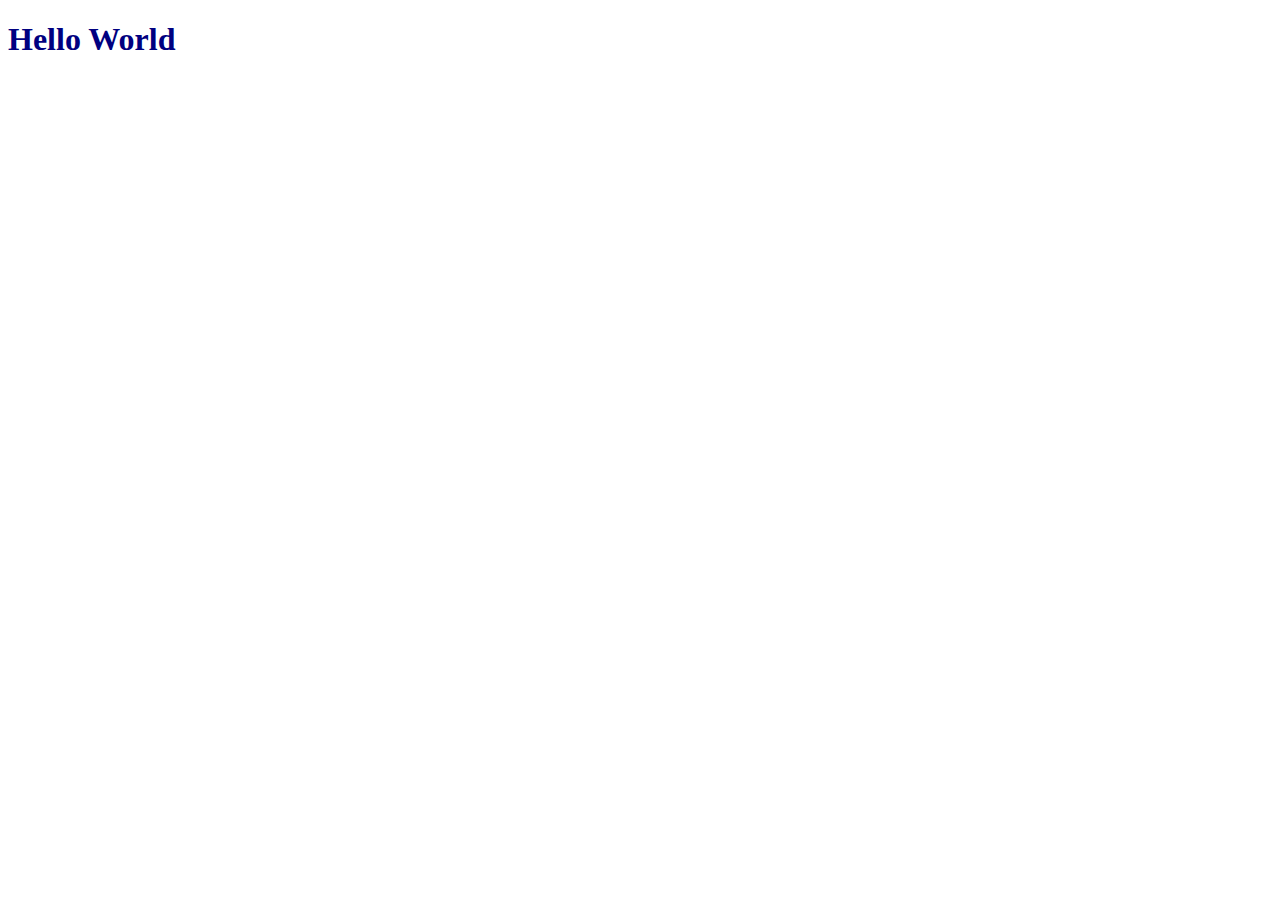
==== index.html @ 693ecbfa "initial commit" ====
<!DOCTYPE html>
<html lang="en">
<head>
    <meta charset="UTF-8">
    <meta http-equiv="X-UA-Compatible" content="IE=edge">
    <meta name="viewport" content="width=device-width, initial-scale=1.0">
    <link href="style.css" rel="stylesheet">
    <title>Personal Portfolio</title>
</head>
<body>
    <h1>Hello World</h1>
</body>
</html>
---- style.css ----
h1{
    color: navy;
}
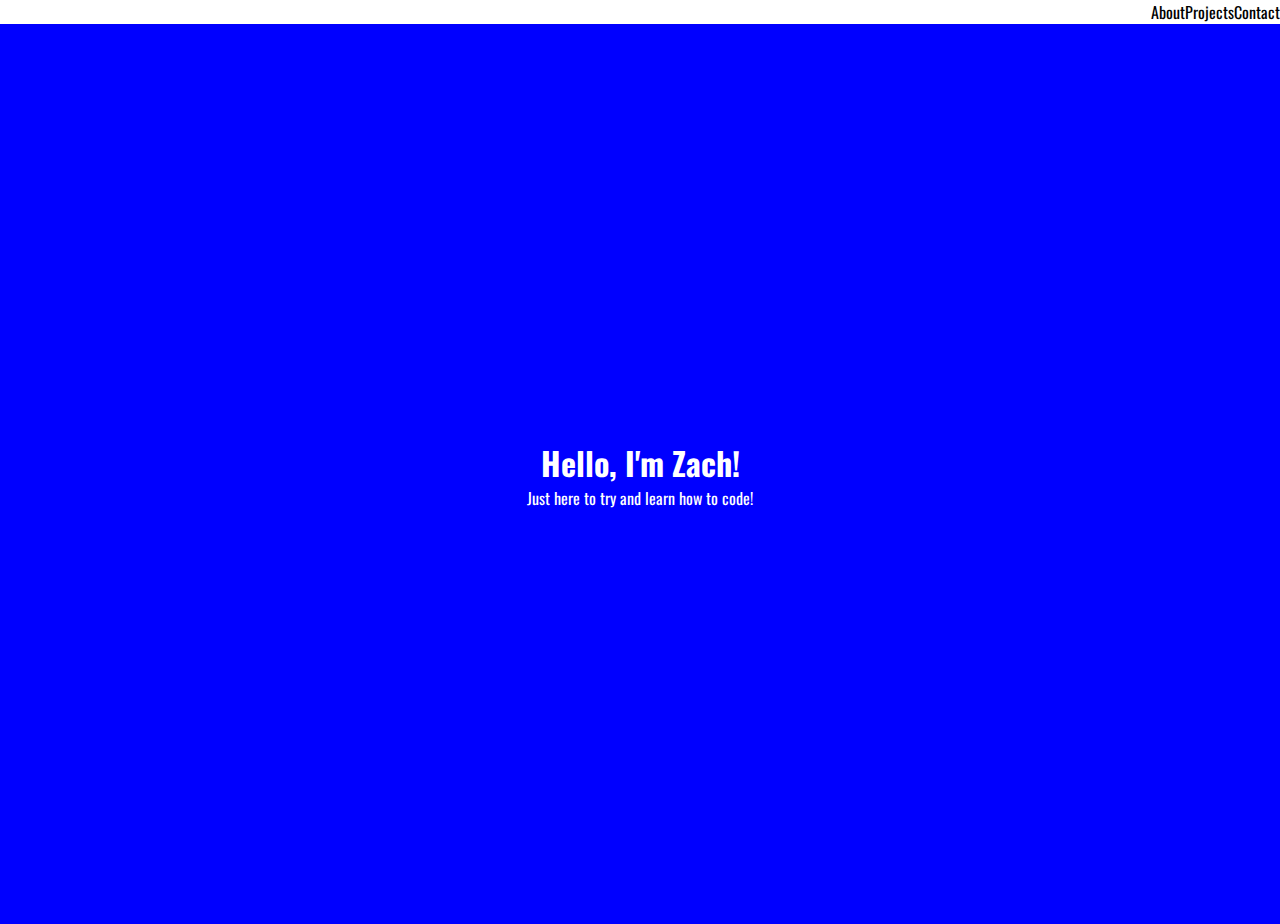
==== commit 96e4bb95: "Basic page setup" ====
--- a/index.html
+++ b/index.html
@@ -5,9 +5,32 @@
     <meta http-equiv="X-UA-Compatible" content="IE=edge">
     <meta name="viewport" content="width=device-width, initial-scale=1.0">
     <link href="style.css" rel="stylesheet">
+    <link rel="preconnect" href="https://fonts.gstatic.com">
+<link href="https://fonts.googleapis.com/css2?family=Oswald:wght@200;400;700&display=swap" rel="stylesheet"
+/>
     <title>Personal Portfolio</title>
 </head>
 <body>
-    <h1>Hello World</h1>
+    <nav id="navbar">
+        <ul class="navlist">
+            <li>About</li>
+            <li>Projects</li>
+            <li>Contact</li>
+        </ul>
+    </nav>
+    <section id="welcome-section">
+        <h1>Hello, I'm Zach!</h1>
+        <p>Just here to try and learn how to code!</p>
+    </section>
+    <section id="projects">
+
+    </section>
+    <section id="contact">
+
+    </section>
+    <footer>
+
+    </footer>
+    <script src="https://cdn.freecodecamp.org/testable-projects-fcc/v1/bundle.js"></script>
 </body>
 </html>--- a/style.css
+++ b/style.css
@@ -1,3 +1,30 @@
-h1{
-    color: navy;
-}+*{
+    margin: 0;
+    padding: 0;
+}
+
+html {
+    box-sizing: border-box;
+}
+body {
+    font-family: 'oswald', sans-serif;
+}
+
+#navbar {
+    display: flex;
+    justify-content: flex-end;
+}
+
+.navlist {
+    display: flex;
+    list-style-type: none;
+}
+#welcome-section {
+    display: flex;
+    flex-direction: column;
+    justify-content: center;
+    align-items: center;
+    height: 100vh;
+    background-color: blue;
+    color:#fff;
+}
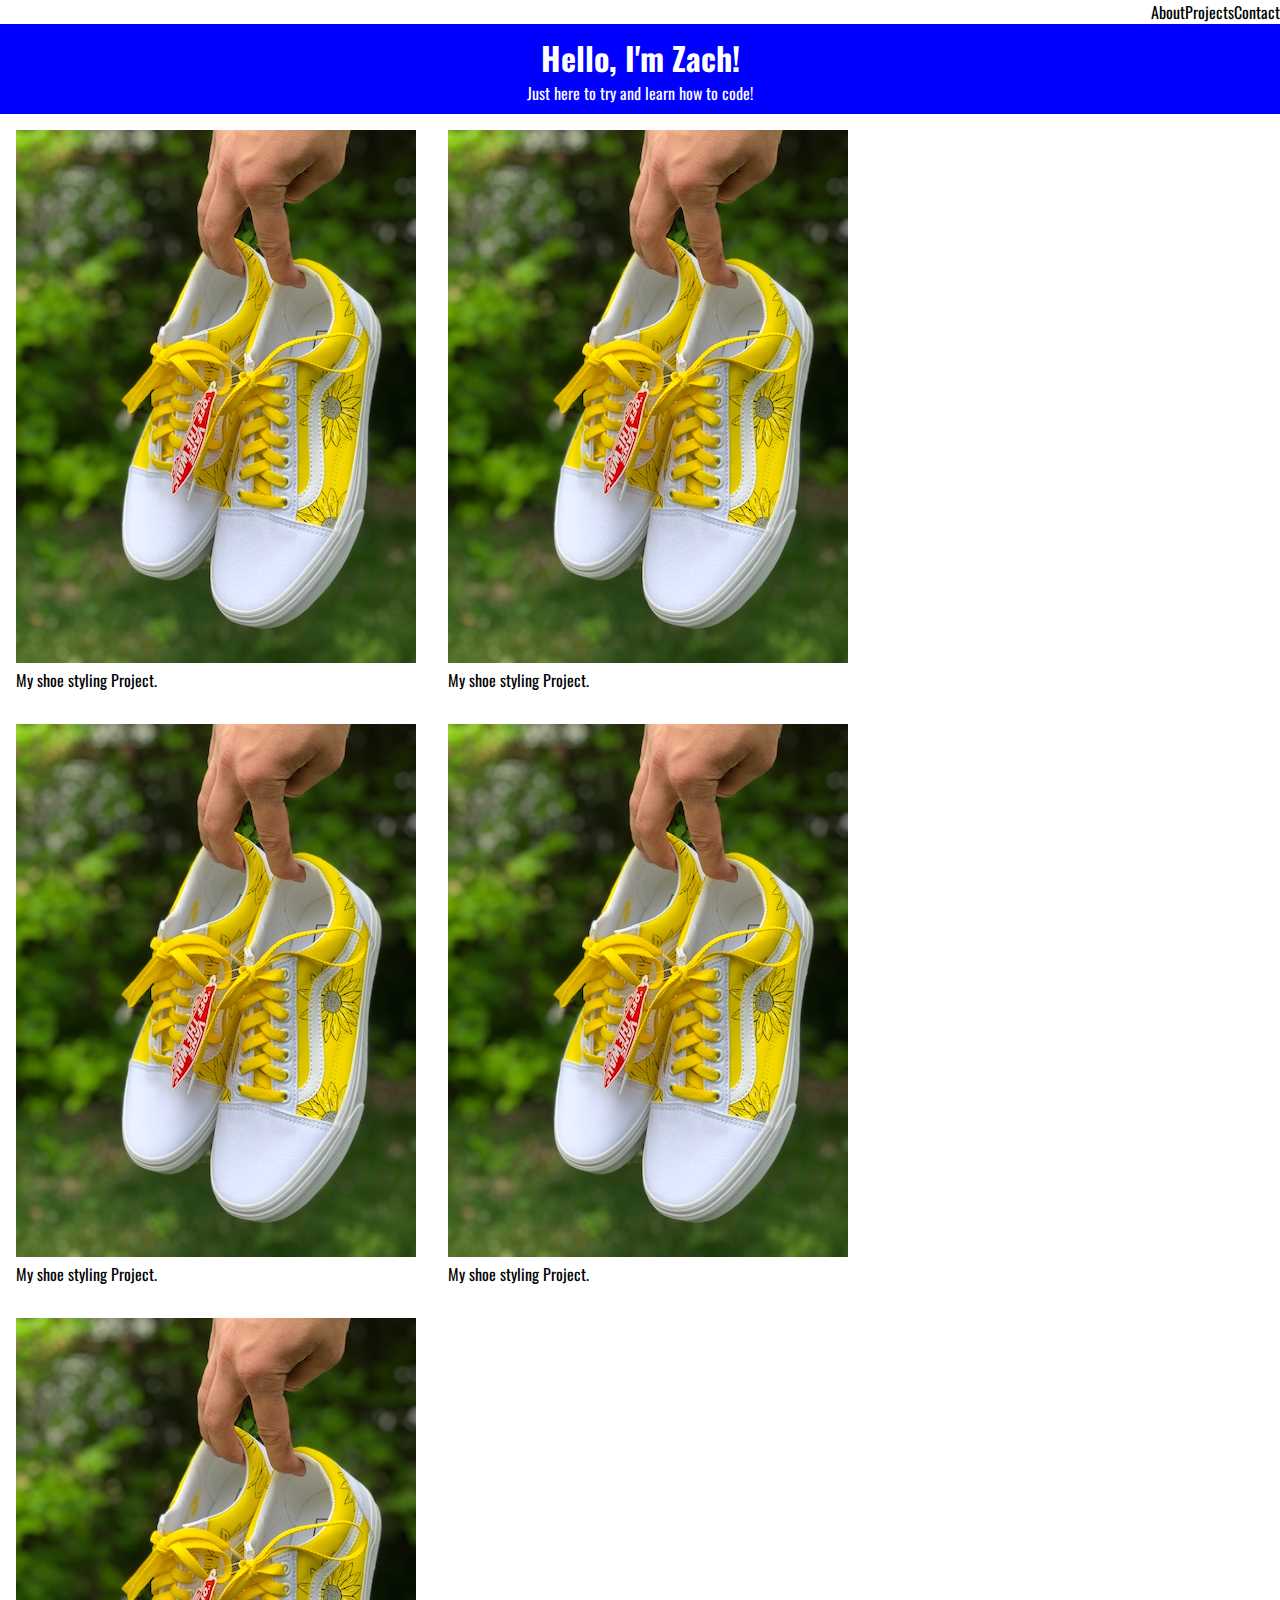
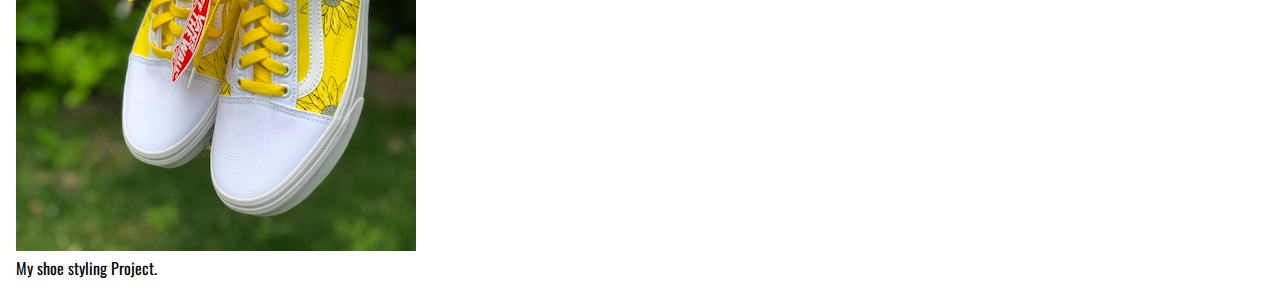
==== commit 9f64c64f: "Added projects-grid and image" ====
--- a/index.html
+++ b/index.html
@@ -23,7 +23,25 @@
         <p>Just here to try and learn how to code!</p>
     </section>
     <section id="projects">
-
+        <div class="projects-grid">
+         <figure>
+             <img src="images/IMG-5024.jpg">
+             <figcaption>My shoe styling Project.</figcaption>
+         </figure>
+         <figure>
+            <img src="images/IMG-5024.jpg">
+            <figcaption>My shoe styling Project.</figcaption>
+        </figure><figure>
+            <img src="images/IMG-5024.jpg">
+            <figcaption>My shoe styling Project.</figcaption>
+        </figure><figure>
+            <img src="images/IMG-5024.jpg">
+            <figcaption>My shoe styling Project.</figcaption>
+        </figure><figure>
+            <img src="images/IMG-5024.jpg">
+            <figcaption>My shoe styling Project.</figcaption>
+        </figure>
+    </div>
     </section>
     <section id="contact">
 
--- a/style.css
+++ b/style.css
@@ -19,12 +19,21 @@
     display: flex;
     list-style-type: none;
 }
+
 #welcome-section {
     display: flex;
     flex-direction: column;
     justify-content: center;
     align-items: center;
-    height: 100vh;
+    height: 10vh;
     background-color: blue;
     color:#fff;
 }
+
+.projects-grid{
+    display: flex;
+    flex-wrap: wrap;
+}
+figure {
+    margin: 1rem;
+}
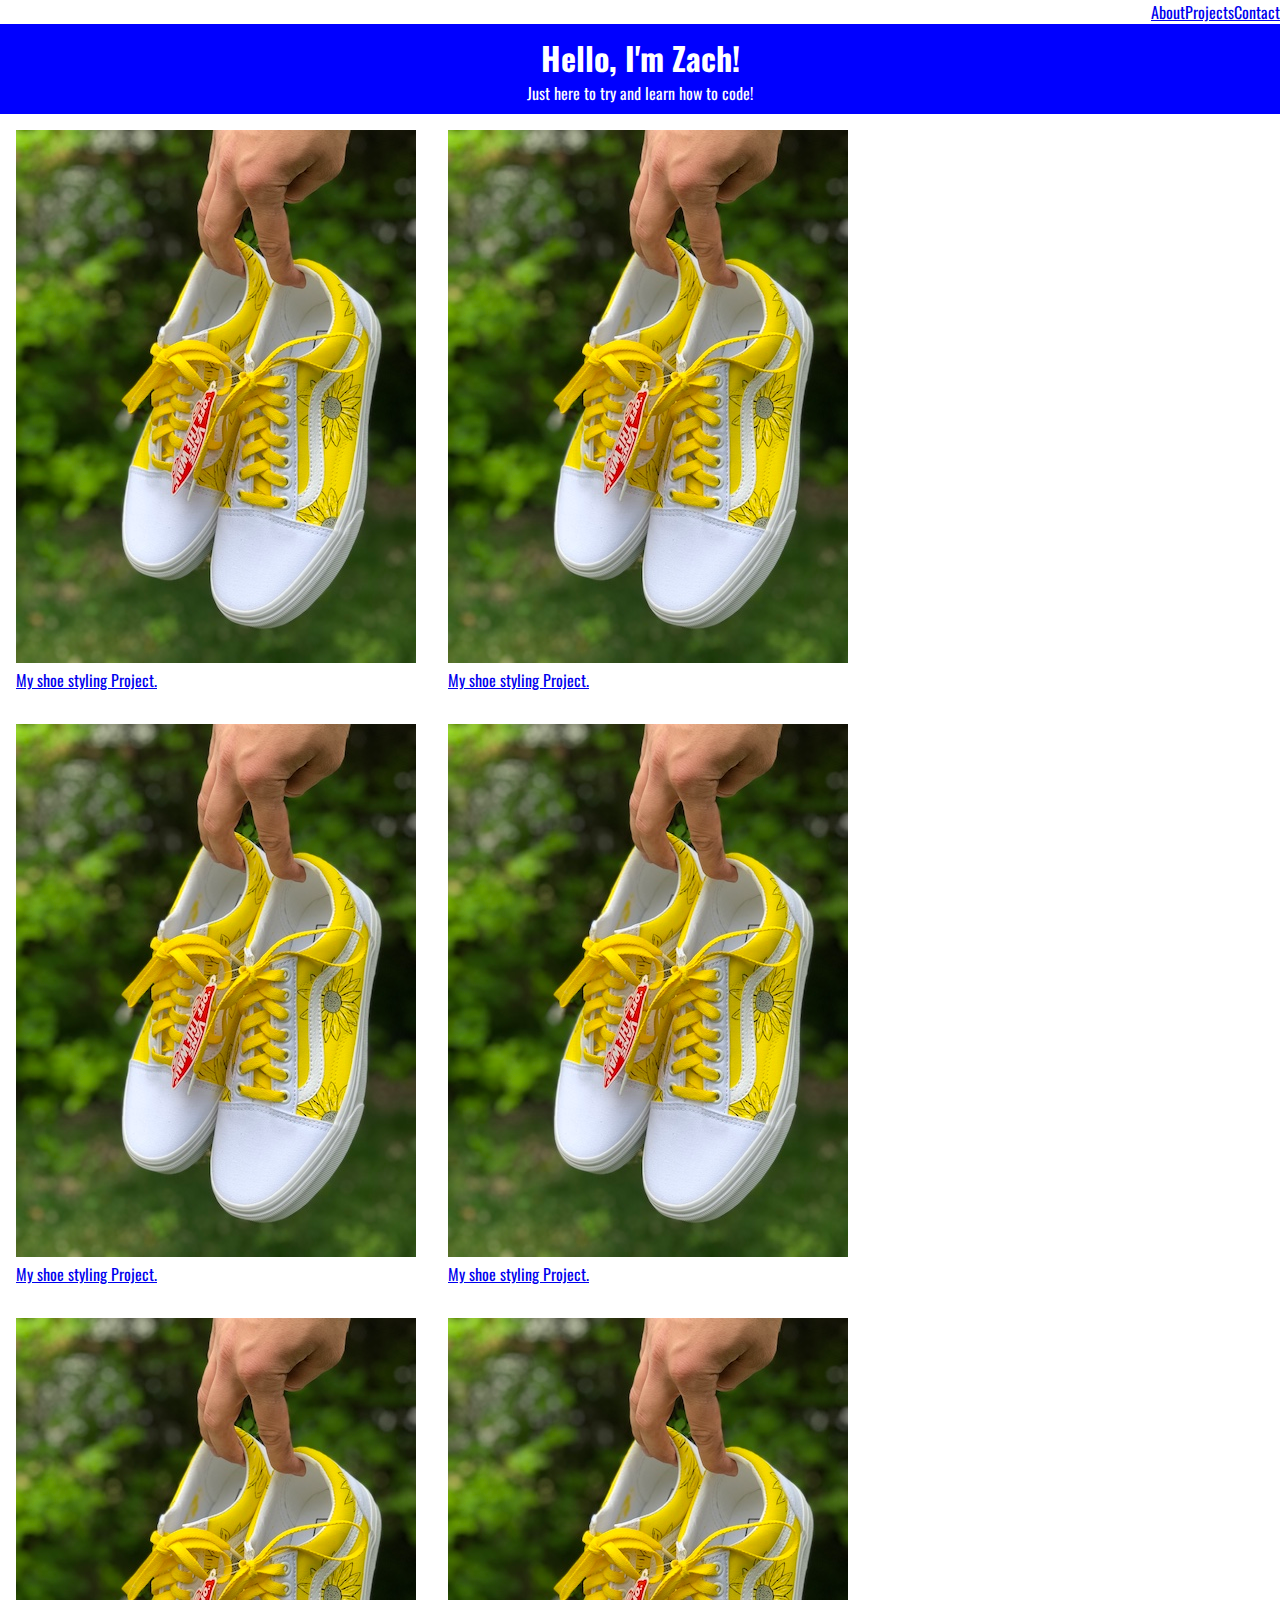
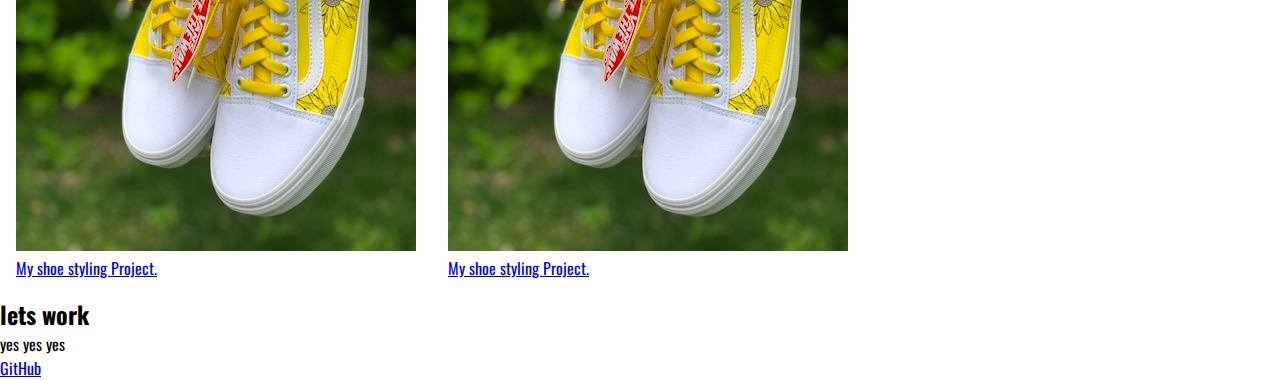
==== commit 7c1102a2: "added font awesome" ====
--- a/index.html
+++ b/index.html
@@ -4,18 +4,29 @@
     <meta charset="UTF-8">
     <meta http-equiv="X-UA-Compatible" content="IE=edge">
     <meta name="viewport" content="width=device-width, initial-scale=1.0">
+    <link
+    rel="stylesheet"
+    href="https://use.fontawesome.com/releases/v5.8.2/css/all.css"
+    integrity="sha384-oS3vJWv+0UjzBfQzYUhtDYW+Pj2yciDJxpsK1OYPAYjqT085Qq/1cq5FLXAZQ7Ay"
+    crossorigin="anonymous"
+  />
+    <link href="https://fonts.googleapis.com/css2?family=Oswald:wght@200;400;700&display=swap" rel="stylesheet">
     <link href="style.css" rel="stylesheet">
     <link rel="preconnect" href="https://fonts.gstatic.com">
-<link href="https://fonts.googleapis.com/css2?family=Oswald:wght@200;400;700&display=swap" rel="stylesheet"
-/>
     <title>Personal Portfolio</title>
 </head>
 <body>
     <nav id="navbar">
         <ul class="navlist">
-            <li>About</li>
-            <li>Projects</li>
-            <li>Contact</li>
+            <a href="#welcome-section">
+                <li>About</li>
+            </a>
+            <a href="#projects">
+                <li>Projects</li>
+            </a>
+            <a href="#contact">
+                <li>Contact</li>
+            </a>
         </ul>
     </nav>
     <section id="welcome-section">
@@ -24,27 +35,55 @@
     </section>
     <section id="projects">
         <div class="projects-grid">
+            <a href="#" target="_blank" class="project-tile">
          <figure>
-             <img src="images/IMG-5024.jpg">
+             <img src="images/IMG-5024.jpg"/>
              <figcaption>My shoe styling Project.</figcaption>
          </figure>
+        </a>
+        <a href="#" target="_blank" class="project-tile">
          <figure>
-            <img src="images/IMG-5024.jpg">
-            <figcaption>My shoe styling Project.</figcaption>
-        </figure><figure>
-            <img src="images/IMG-5024.jpg">
-            <figcaption>My shoe styling Project.</figcaption>
-        </figure><figure>
-            <img src="images/IMG-5024.jpg">
-            <figcaption>My shoe styling Project.</figcaption>
-        </figure><figure>
-            <img src="images/IMG-5024.jpg">
+            <img src="images/IMG-5024.jpg"/>
             <figcaption>My shoe styling Project.</figcaption>
         </figure>
+        </a>
+        <a href="#" target="_blank" class="project-tile">
+        <figure>
+            <img src="images/IMG-5024.jpg"/>
+            <figcaption>My shoe styling Project.</figcaption>
+        </figure>
+        </a>
+        <a href="#" target="_blank" class="project-tile">
+        <figure>
+            <img src="images/IMG-5024.jpg"/>
+            <figcaption>My shoe styling Project.</figcaption>
+        </figure>
+        </a>
+        <a href="#" target="_blank" class="project-tile">
+        <figure>
+            <img src="images/IMG-5024.jpg"/>
+            <figcaption>My shoe styling Project.</figcaption>
+        </figure>
+        </a>
+        <a href="#" target="_blank" class="project-tile">
+        <figure>
+            <img src="images/IMG-5024.jpg"/>
+            <figcaption>My shoe styling Project.</figcaption>
+        </figure>
+        </a>
+        
     </div>
     </section>
     <section id="contact">
-
+        <div>
+            <h2>lets work</h2>
+            <p>yes yes yes</p>
+        </div>
+        <div class="contact-details">
+            <a id="profile-link" href="https://github.com/zmanmort" target="_blank">
+            <i class="fab fa-github"></i>GitHub
+            </a>
+        </div>
     </section>
     <footer>
 
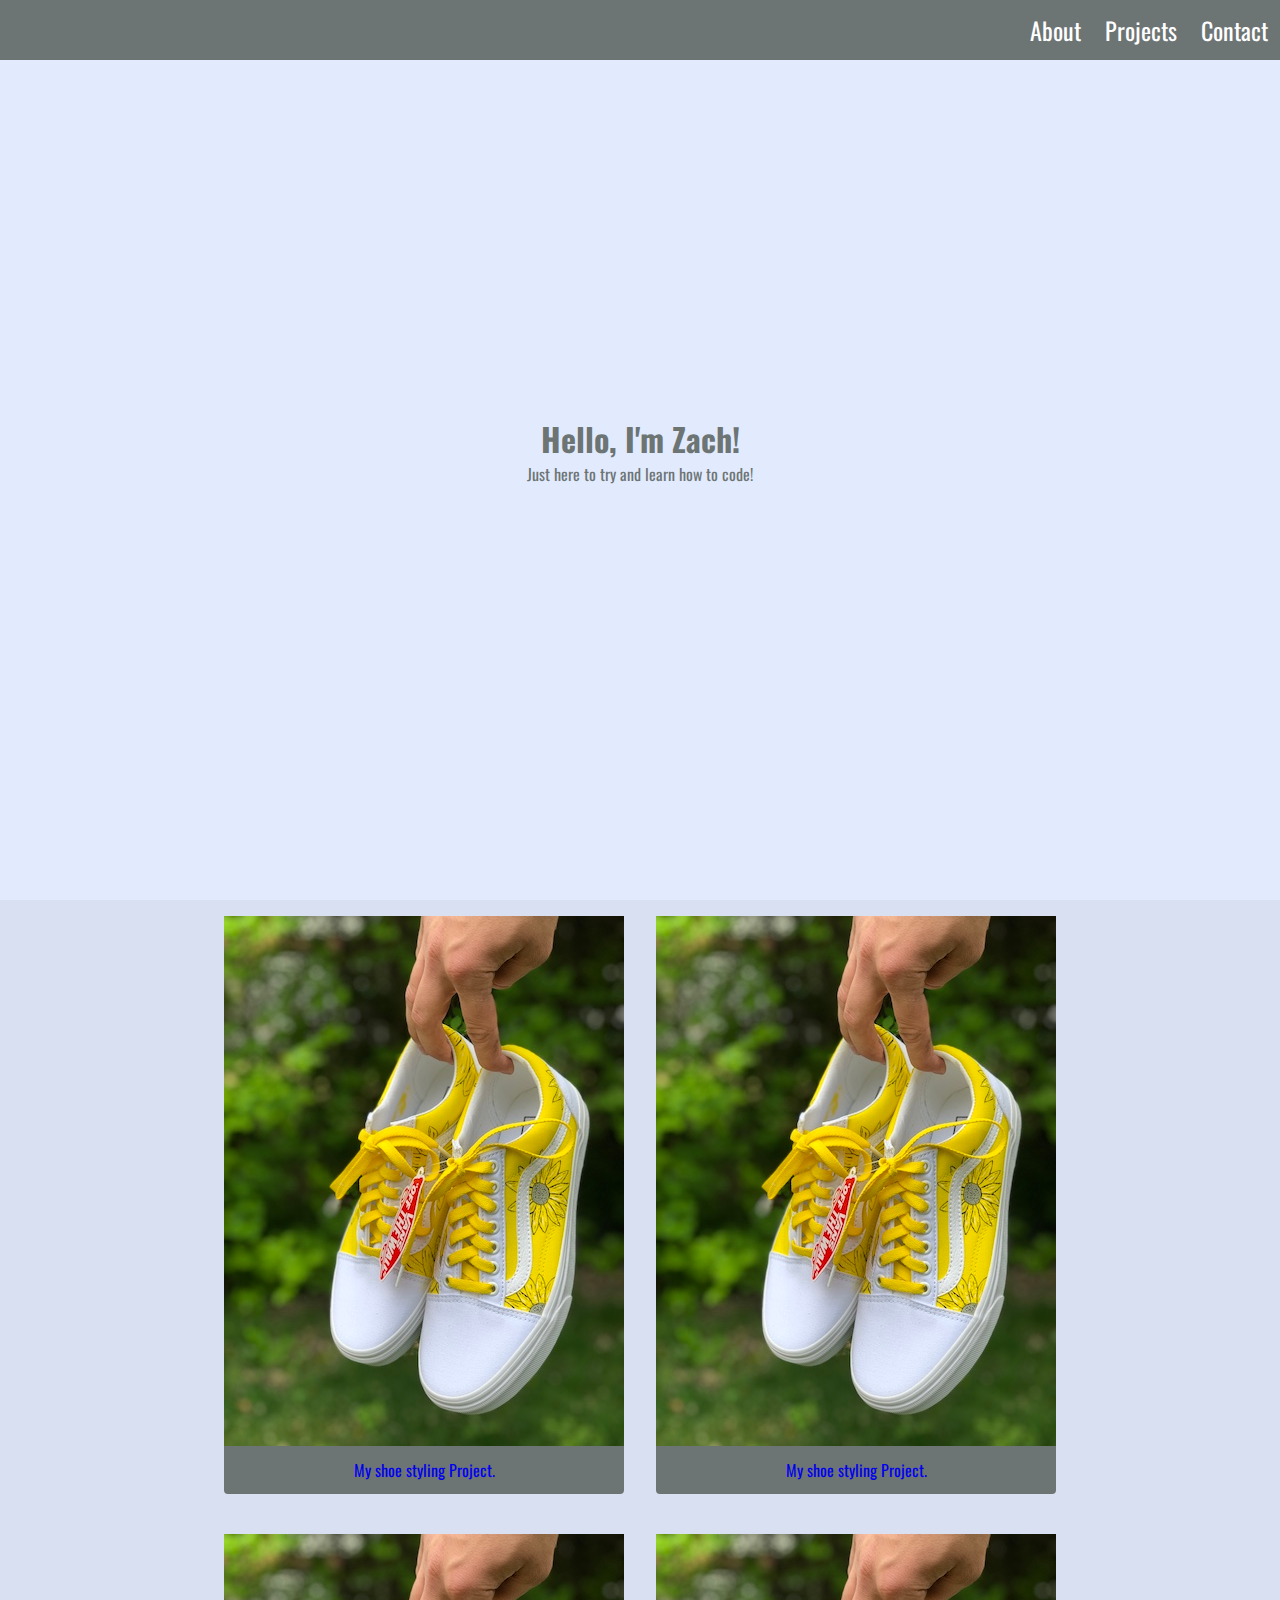
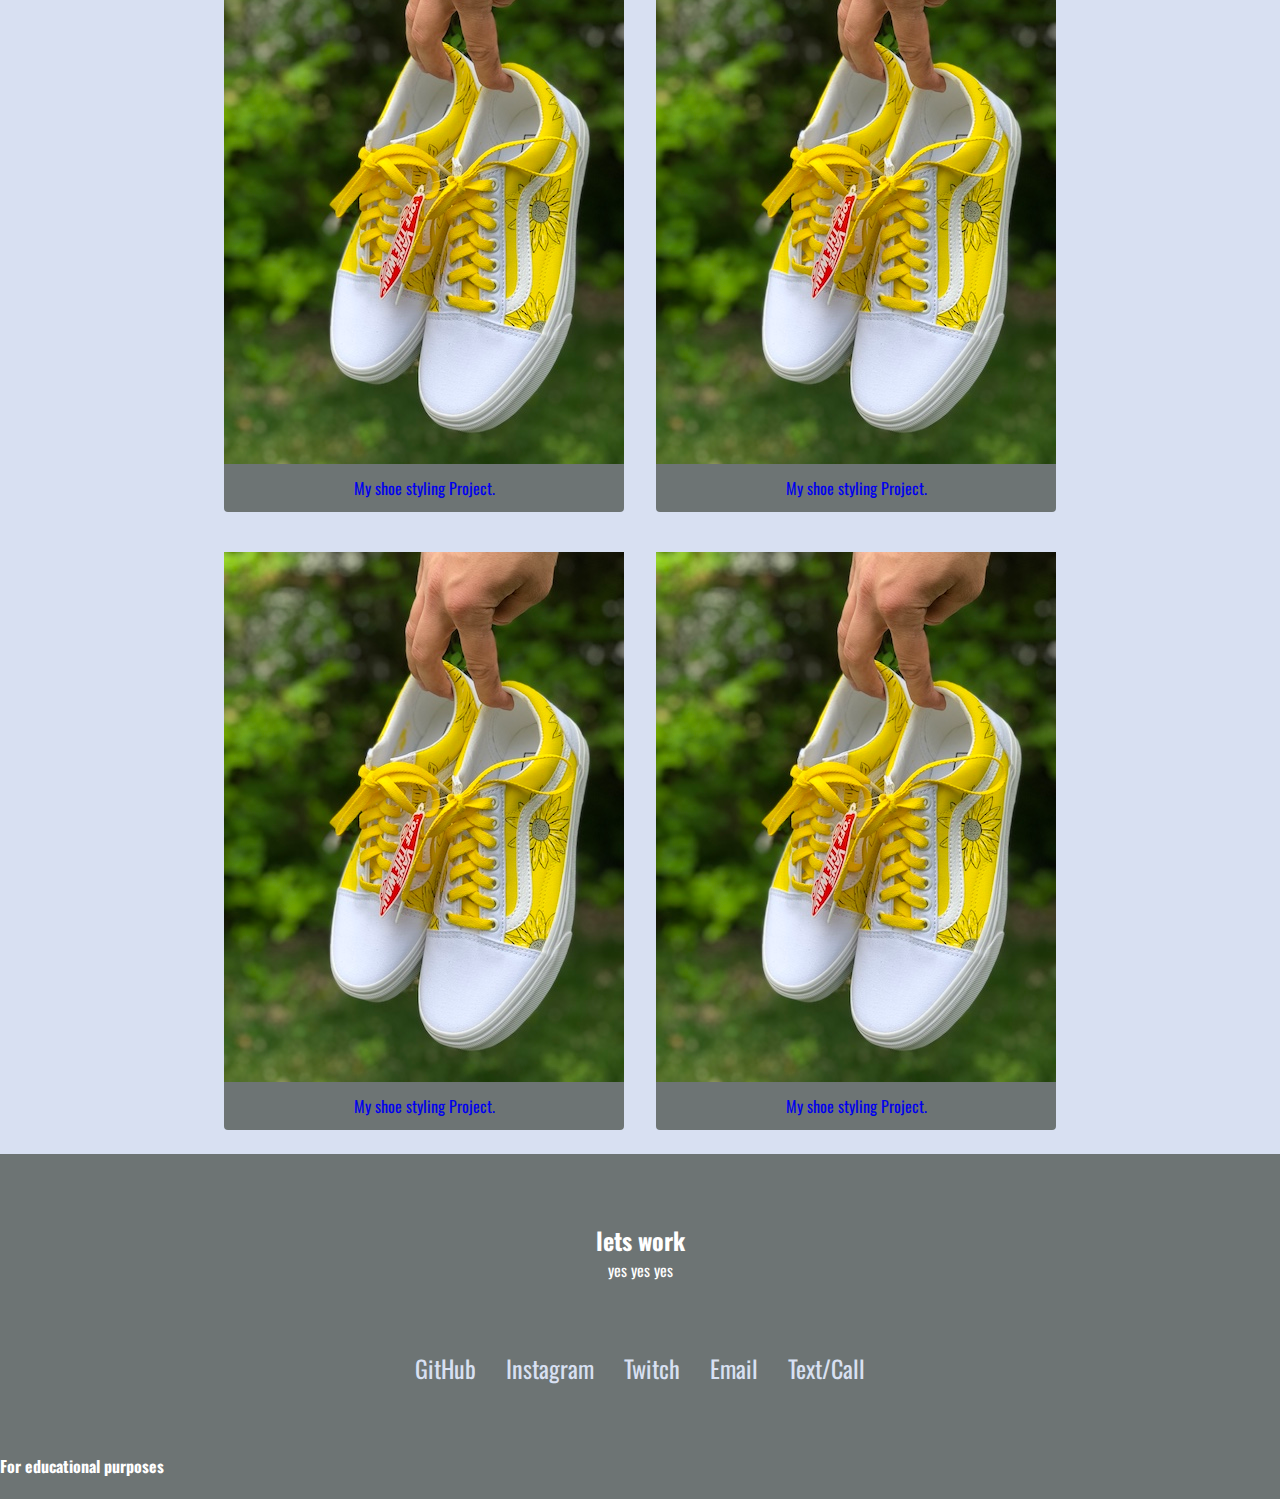
==== commit 10bfdf90: "latest changes" ====
--- a/index.html
+++ b/index.html
@@ -75,18 +75,30 @@
     </div>
     </section>
     <section id="contact">
-        <div>
+        <div class="work-together">
             <h2>lets work</h2>
             <p>yes yes yes</p>
         </div>
         <div class="contact-details">
             <a id="profile-link" href="https://github.com/zmanmort" target="_blank">
             <i class="fab fa-github"></i>GitHub
-            </a>
+               </a>
+            <a href="#" target="_blank">
+            <i class="fab fa-instagram"></i>Instagram
+               </a>
+            <a  href="#" target="_blank">
+            <i class="fab fa-twitch"></i>Twitch
+               </a>
+            <a  href="#" target="_blank">
+            <i class="fas fa-at"></i>Email
+               </a>
+            <a  href="#" target="_blank">
+            <i class="fas fa-phone"></i>Text/Call
+               </a>
         </div>
     </section>
     <footer>
-
+        <h4>For educational purposes</h4>
     </footer>
     <script src="https://cdn.freecodecamp.org/testable-projects-fcc/v1/bundle.js"></script>
 </body>
--- a/style.css
+++ b/style.css
@@ -1,3 +1,12 @@
+:root {
+    --light-gray: #ADB3AA;
+    --white: #FFFFFF;
+    --light-blue: #E2EBFE;
+    --dark-gray: #6D7474;
+    --gray: #D8E0F2;
+    --green: #618C03;
+}
+
 *{
     margin: 0;
     padding: 0;
@@ -5,6 +14,7 @@
 
 html {
     box-sizing: border-box;
+    scroll-behavior: smooth
 }
 body {
     font-family: 'oswald', sans-serif;
@@ -13,6 +23,9 @@
 #navbar {
     display: flex;
     justify-content: flex-end;
+    position: fixed;
+    width: 100%;
+    background-color: var(--dark-gray);
 }
 
 .navlist {
@@ -20,20 +33,96 @@
     list-style-type: none;
 }
 
+.navlist a {
+    font-size: 1.5em;
+    padding: .5em;
+    color: var(--white);
+}
+
+.navlist a:hover {
+    transform: translateY(-3px);
+    background-color: var(--light-blue);
+    color: var(--dark-gray);
+}
+
 #welcome-section {
     display: flex;
     flex-direction: column;
     justify-content: center;
     align-items: center;
-    height: 10vh;
-    background-color: blue;
-    color:#fff;
+    height: 100vh;
+    background-color: var(--light-blue);
+    color: var(--dark-gray);
 }
 
 .projects-grid{
     display: flex;
+    justify-content: center;
     flex-wrap: wrap;
+    background-color: var(--gray);
 }
+
+.project-tile {
+    text-decoration: none;
+}
+
 figure {
     margin: 1rem;
 }
+
+figcaption {
+    text-align: center;
+    background-color: var(--dark-gray);
+    position: relative;
+    top: -8px;
+    padding: 12px 0px;
+    border-bottom-left-radius: 4px;
+    border-bottom-right-radius: 4px;
+}
+
+#contact {
+    display: flex;
+    flex-direction: column;
+    justify-content: space-evenly;
+    align-items: center;
+    background-color: var(--dark-gray);
+    color: var(--white);
+    height: 300px;
+}
+
+.work-together {
+    text-align: center;
+}
+
+.contact-details a {
+    margin: 0 12px;
+    font-size: 1.5em;
+    color: var(--gray);
+}
+footer {
+    background-color: var(--dark-gray);
+    color: #fff;
+    height: 5vh;
+}
+
+a {
+    text-decoration: none;
+}
+
+@media (max-width: 1200px) {
+    html {
+        font-size: 100%
+    }
+}
+
+@media (max-width: 980px) {
+    img {
+        width: 75%;
+    }
+}
+
+@media (max-width: 460px) {
+    html {
+        font-size: 50%;
+        background-color: lawngreen;
+    }
